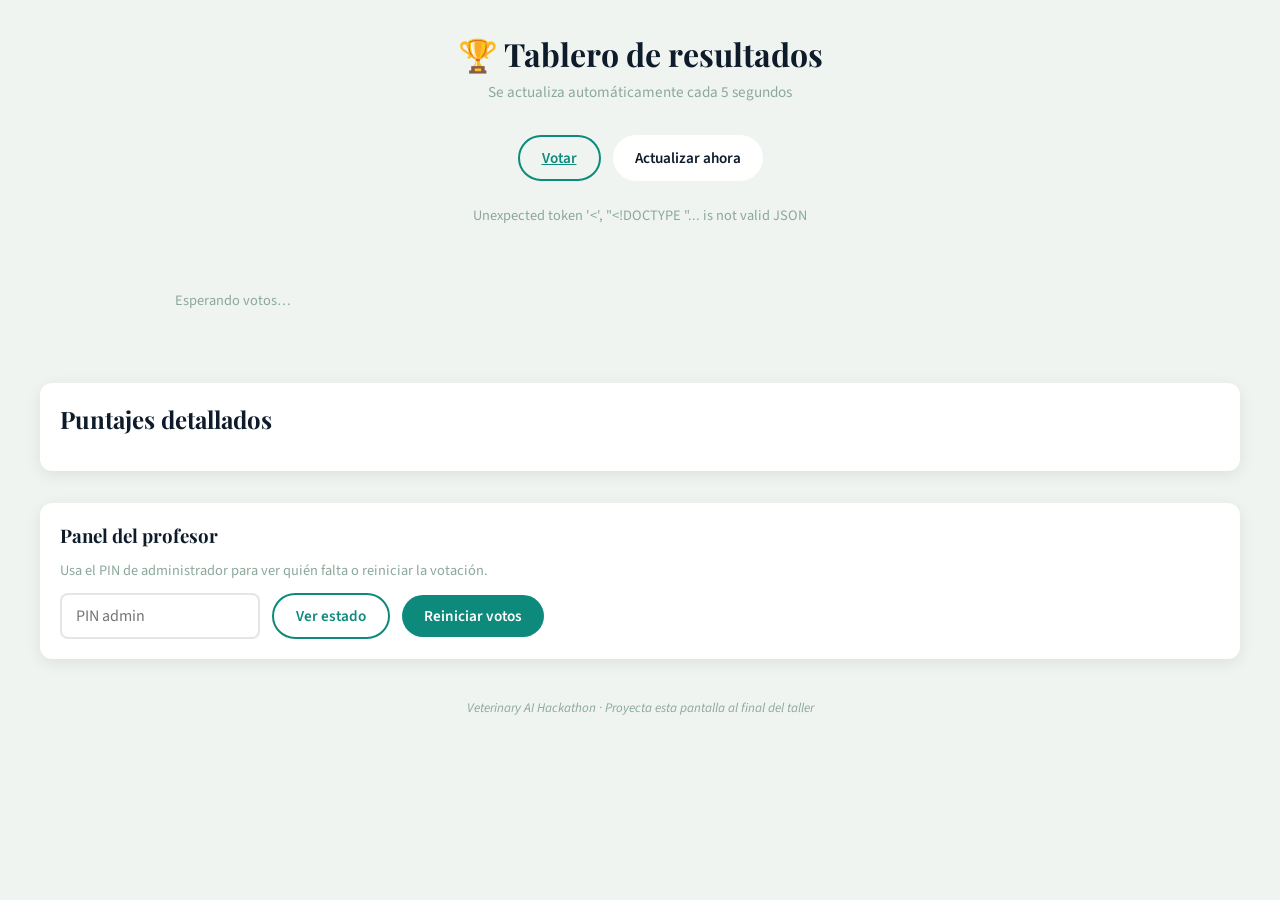
==== results.html @ b62f5eb8 "First commit" ====
<!DOCTYPE html>
<html lang="es">
<head>
  <meta charset="UTF-8">
  <meta name="viewport" content="width=device-width, initial-scale=1.0">
  <title>Podio — Veterinary AI Hackathon</title>
  <link rel="stylesheet" href="/css/styles.css">
</head>
<body>
  <div class="container-wide">
    <h1 class="main-title">🏆 Tablero de resultados</h1>
    <p class="subtitle">Se actualiza automáticamente cada 5 segundos</p>

    <nav class="top-nav">
      <a class="btn btn-secondary" href="/">Votar</a>
      <button id="refresh-btn" class="btn btn-light" type="button">Actualizar ahora</button>
    </nav>

    <div id="status-bar" class="status-bar">Cargando resultados…</div>

    <div id="podium-grid" class="podium-grid">
      <div class="podium-empty">Esperando votos…</div>
    </div>

    <div class="card-light">
      <h2 style="font-family:'Playfair Display',serif;margin-bottom:16px;">Puntajes detallados</h2>
      <div id="scores-table-container"></div>
    </div>

    <div class="card-light admin-panel">
      <h3>Panel del profesor</h3>
      <p style="color:var(--grey);font-size:0.9rem;margin-bottom:12px;">
        Usa el PIN de administrador para ver quién falta o reiniciar la votación.
      </p>
      <div class="admin-actions">
        <input type="password" id="admin-pin" placeholder="PIN admin" autocomplete="off">
        <button id="admin-status-btn" class="btn btn-secondary" type="button">Ver estado</button>
        <button id="admin-reset-btn" class="btn btn-primary" type="button">Reiniciar votos</button>
      </div>
      <div id="admin-alert" class="alert alert-info hidden" style="margin-top:12px;"></div>
    </div>

    <p class="footer-note">Veterinary AI Hackathon · Proyecta esta pantalla al final del taller</p>
  </div>

  <script src="/js/results.js"></script>
</body>
</html>
---- css/styles.css ----
@import url('https://fonts.googleapis.com/css2?family=Playfair+Display:wght@700;900&family=Source+Sans+3:wght@400;600;700&display=swap');

:root {
  --dark: #0D1B2A;
  --teal: #0E8A7D;
  --lime: #A8D64D;
  --accent: #17C3B2;
  --white: #FFFFFF;
  --card: #162736;
  --grey: #8BA89A;
  --light: #F0F4F0;
  --gold: #F4C430;
  --silver: #C0C0C0;
  --bronze: #CD7F32;
}

* {
  margin: 0;
  padding: 0;
  box-sizing: border-box;
}

body {
  background: var(--light);
  font-family: 'Source Sans 3', sans-serif;
  color: var(--dark);
  padding: 32px 20px 48px;
  min-height: 100vh;
}

.container {
  max-width: 960px;
  margin: 0 auto;
}

.container-wide {
  max-width: 1200px;
  margin: 0 auto;
}

.main-title {
  font-family: 'Playfair Display', serif;
  font-size: 2rem;
  text-align: center;
  margin-bottom: 6px;
}

.subtitle {
  text-align: center;
  color: var(--grey);
  font-size: 0.95rem;
  margin-bottom: 32px;
}

.card {
  background: var(--dark);
  border-radius: 12px;
  padding: 28px;
  box-shadow: 0 8px 24px rgba(0, 0, 0, 0.12);
}

.card-light {
  background: var(--white);
  border-radius: 12px;
  padding: 20px;
  box-shadow: 0 4px 16px rgba(0, 0, 0, 0.08);
}

.hidden {
  display: none !important;
}

label {
  display: block;
  font-weight: 600;
  color: var(--white);
  margin-bottom: 8px;
}

input[type="password"],
input[type="text"] {
  width: 100%;
  max-width: 280px;
  padding: 10px 14px;
  border-radius: 8px;
  border: 2px solid rgba(255, 255, 255, 0.15);
  background: var(--card);
  color: var(--white);
  font-size: 1rem;
  font-family: inherit;
}

input[type="password"]:focus,
input[type="text"]:focus {
  outline: none;
  border-color: var(--teal);
}

.btn {
  display: inline-flex;
  align-items: center;
  justify-content: center;
  gap: 8px;
  padding: 10px 22px;
  border-radius: 24px;
  border: none;
  font-family: inherit;
  font-size: 0.95rem;
  font-weight: 600;
  cursor: pointer;
  transition: transform 0.15s, opacity 0.15s;
}

.btn:hover {
  transform: translateY(-1px);
}

.btn:disabled {
  opacity: 0.5;
  cursor: not-allowed;
  transform: none;
}

.btn-primary {
  background: var(--teal);
  color: var(--white);
}

.btn-secondary {
  background: transparent;
  color: var(--teal);
  border: 2px solid var(--teal);
}

.btn-light {
  background: var(--white);
  color: var(--dark);
}

.alert {
  padding: 12px 16px;
  border-radius: 8px;
  margin-top: 16px;
  font-size: 0.92rem;
}

.alert-error {
  background: rgba(220, 53, 69, 0.15);
  color: #ffb3ba;
  border: 1px solid rgba(220, 53, 69, 0.4);
}

.alert-success {
  background: rgba(168, 214, 77, 0.15);
  color: var(--lime);
  border: 1px solid rgba(168, 214, 77, 0.4);
}

.alert-info {
  background: rgba(23, 195, 178, 0.12);
  color: var(--accent);
  border: 1px solid rgba(23, 195, 178, 0.35);
}

.top-nav {
  display: flex;
  justify-content: center;
  gap: 12px;
  margin-bottom: 24px;
  flex-wrap: wrap;
}

.session-badge {
  display: inline-block;
  background: rgba(168, 214, 77, 0.15);
  color: var(--lime);
  padding: 8px 16px;
  border-radius: 20px;
  font-weight: 600;
  margin-bottom: 24px;
}

.group-section {
  margin-bottom: 28px;
}

.group-header {
  display: flex;
  align-items: center;
  gap: 14px;
  margin-bottom: 16px;
}

.group-badge {
  width: 48px;
  height: 48px;
  border-radius: 10px;
  background: var(--teal);
  color: var(--white);
  font-family: 'Playfair Display', serif;
  font-size: 1.6rem;
  font-weight: 900;
  display: flex;
  align-items: center;
  justify-content: center;
}

.group-title {
  color: var(--white);
  font-family: 'Playfair Display', serif;
  font-size: 1.2rem;
}

.group-subtitle {
  color: var(--grey);
  font-size: 0.88rem;
}

.rubric-grid {
  display: grid;
  grid-template-columns: 1fr 1fr;
  gap: 16px;
}

@media (max-width: 720px) {
  .rubric-grid {
    grid-template-columns: 1fr;
  }
}

.rubric-card {
  border-radius: 10px;
  overflow: hidden;
}

.rubric-card-header {
  padding: 14px 16px;
  color: var(--white);
}

.rubric-card-header .award-icon {
  font-size: 1.4rem;
  margin-bottom: 2px;
}

.rubric-card-header .award-title {
  font-family: 'Playfair Display', serif;
  font-size: 1rem;
  font-weight: 700;
}

.rubric-card-body {
  background: var(--card);
  padding: 12px 16px;
}

.rubric-criterion {
  display: flex;
  align-items: flex-start;
  gap: 10px;
  padding: 8px 0;
  border-bottom: 1px solid rgba(255, 255, 255, 0.06);
  font-size: 0.85rem;
  color: rgba(255, 255, 255, 0.85);
  line-height: 1.35;
  cursor: pointer;
}

.rubric-criterion:last-child {
  border-bottom: none;
}

.rubric-criterion input[type="checkbox"] {
  width: 18px;
  height: 18px;
  margin-top: 2px;
  accent-color: var(--teal);
  flex-shrink: 0;
  cursor: pointer;
}

.submit-row {
  display: flex;
  justify-content: space-between;
  align-items: center;
  gap: 16px;
  margin-top: 24px;
  flex-wrap: wrap;
}

.submit-note {
  color: var(--grey);
  font-size: 0.88rem;
}

.status-bar {
  text-align: center;
  color: var(--grey);
  font-size: 0.9rem;
  margin-bottom: 24px;
}

.podium-grid {
  display: grid;
  grid-template-columns: repeat(3, 1fr);
  gap: 20px;
  margin-bottom: 32px;
}

@media (max-width: 900px) {
  .podium-grid {
    grid-template-columns: 1fr;
  }
}

.podium-section {
  background: var(--white);
  border-radius: 12px;
  padding: 20px 16px 24px;
  box-shadow: 0 4px 16px rgba(0, 0, 0, 0.08);
}

.podium-title {
  font-family: 'Playfair Display', serif;
  font-size: 1.1rem;
  text-align: center;
  margin-bottom: 20px;
  color: var(--dark);
}

.podium-stage {
  display: flex;
  align-items: flex-end;
  justify-content: center;
  gap: 8px;
  min-height: 220px;
  padding-top: 12px;
}

.podium-place {
  display: flex;
  flex-direction: column;
  align-items: center;
  flex: 1;
  max-width: 110px;
}

.podium-block {
  width: 100%;
  border-radius: 8px 8px 0 0;
  display: flex;
  flex-direction: column;
  align-items: center;
  justify-content: flex-start;
  padding: 12px 8px;
  color: var(--white);
  text-align: center;
}

.podium-block.first {
  background: linear-gradient(180deg, var(--gold), #d4a017);
  min-height: 140px;
}

.podium-block.second {
  background: linear-gradient(180deg, var(--silver), #999);
  min-height: 110px;
}

.podium-block.third {
  background: linear-gradient(180deg, var(--bronze), #a0522d);
  min-height: 90px;
}

.podium-rank {
  font-size: 1.4rem;
  font-weight: 700;
  margin-bottom: 4px;
}

.podium-group {
  font-family: 'Playfair Display', serif;
  font-size: 1.3rem;
  font-weight: 900;
}

.podium-score {
  font-size: 0.82rem;
  opacity: 0.9;
  margin-top: 4px;
}

.podium-name {
  font-size: 0.72rem;
  opacity: 0.85;
  margin-top: 2px;
  line-height: 1.2;
}

.podium-trophy {
  font-size: 2rem;
  margin-bottom: 8px;
}

.podium-empty {
  text-align: center;
  color: var(--grey);
  font-size: 0.9rem;
  padding: 40px 16px;
}

.scores-table {
  width: 100%;
  border-collapse: collapse;
  font-size: 0.9rem;
}

.scores-table th,
.scores-table td {
  padding: 10px 12px;
  text-align: center;
  border-bottom: 1px solid rgba(0, 0, 0, 0.08);
}

.scores-table th {
  background: var(--dark);
  color: var(--white);
  font-weight: 600;
}

.scores-table tr:nth-child(even) {
  background: rgba(14, 138, 125, 0.05);
}

.admin-panel {
  margin-top: 32px;
}

.admin-panel h3 {
  font-family: 'Playfair Display', serif;
  margin-bottom: 12px;
}

.admin-actions {
  display: flex;
  gap: 12px;
  flex-wrap: wrap;
  align-items: center;
}

.admin-actions input {
  max-width: 200px;
  border: 2px solid rgba(0, 0, 0, 0.1);
  background: var(--white);
  color: var(--dark);
}

.footer-note {
  text-align: center;
  color: var(--grey);
  font-size: 0.82rem;
  margin-top: 40px;
  font-style: italic;
}
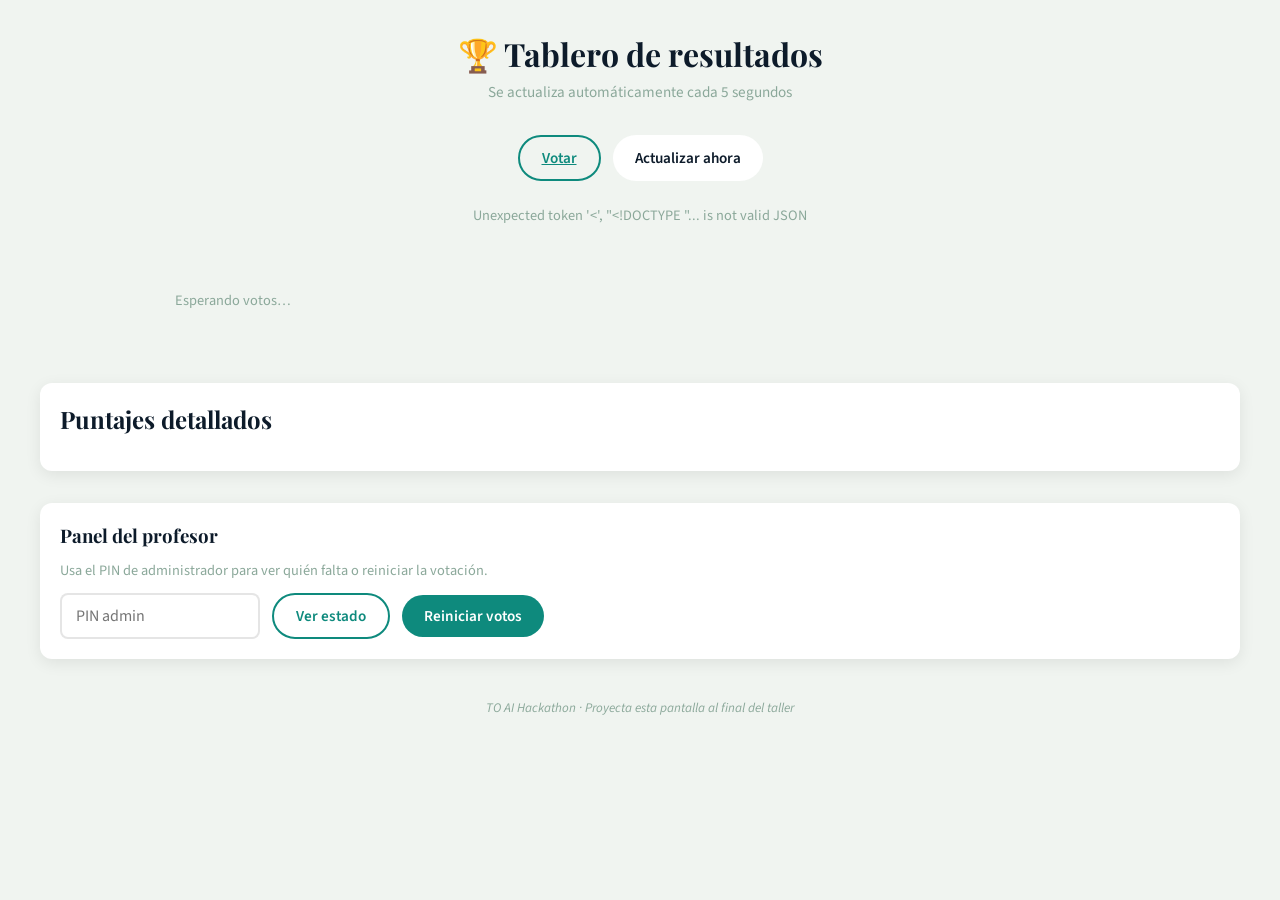
==== commit 49973b69: "Changed Groups and topics" ====
--- a/results.html
+++ b/results.html
@@ -3,7 +3,7 @@
 <head>
   <meta charset="UTF-8">
   <meta name="viewport" content="width=device-width, initial-scale=1.0">
-  <title>Podio — Veterinary AI Hackathon</title>
+  <title>Podio — TO AI Hackathon</title>
   <link rel="stylesheet" href="/css/styles.css">
 </head>
 <body>
@@ -40,7 +40,7 @@
       <div id="admin-alert" class="alert alert-info hidden" style="margin-top:12px;"></div>
     </div>
 
-    <p class="footer-note">Veterinary AI Hackathon · Proyecta esta pantalla al final del taller</p>
+    <p class="footer-note">TO AI Hackathon · Proyecta esta pantalla al final del taller</p>
   </div>
 
   <script src="/js/results.js"></script>
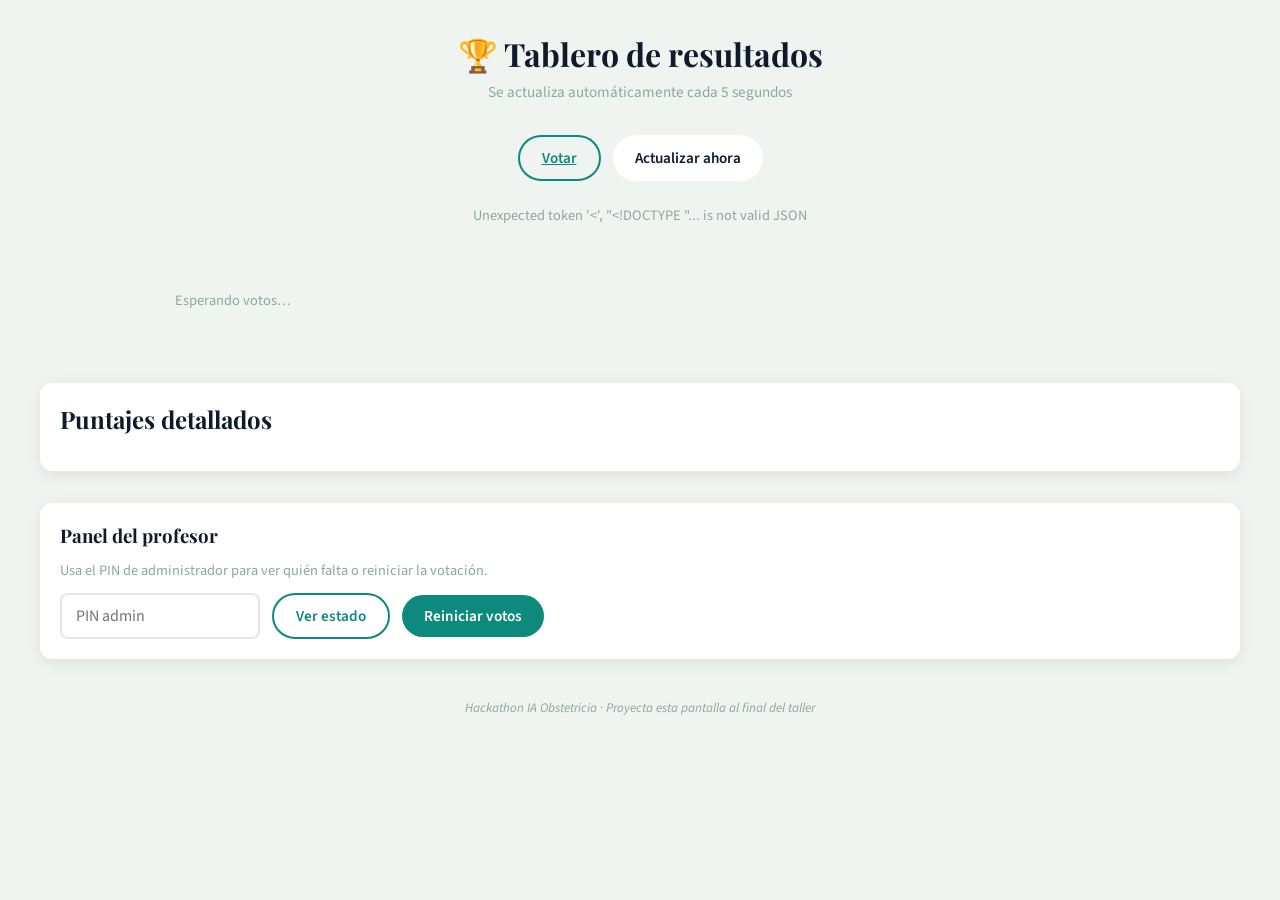
==== commit a1b58371: "Grupos y criterios para el Taller 4 de Obstetricia y Puericultura Co-Authored-By: Claude Opus 5.5 <n" ====
--- a/results.html
+++ b/results.html
@@ -3,7 +3,7 @@
 <head>
   <meta charset="UTF-8">
   <meta name="viewport" content="width=device-width, initial-scale=1.0">
-  <title>Podio — TO AI Hackathon</title>
+  <title>Podio — Hackathon IA Obstetricia</title>
   <link rel="stylesheet" href="/css/styles.css">
 </head>
 <body>
@@ -40,7 +40,7 @@
       <div id="admin-alert" class="alert alert-info hidden" style="margin-top:12px;"></div>
     </div>
 
-    <p class="footer-note">TO AI Hackathon · Proyecta esta pantalla al final del taller</p>
+    <p class="footer-note">Hackathon IA Obstetricia · Proyecta esta pantalla al final del taller</p>
   </div>
 
   <script src="/js/results.js"></script>
